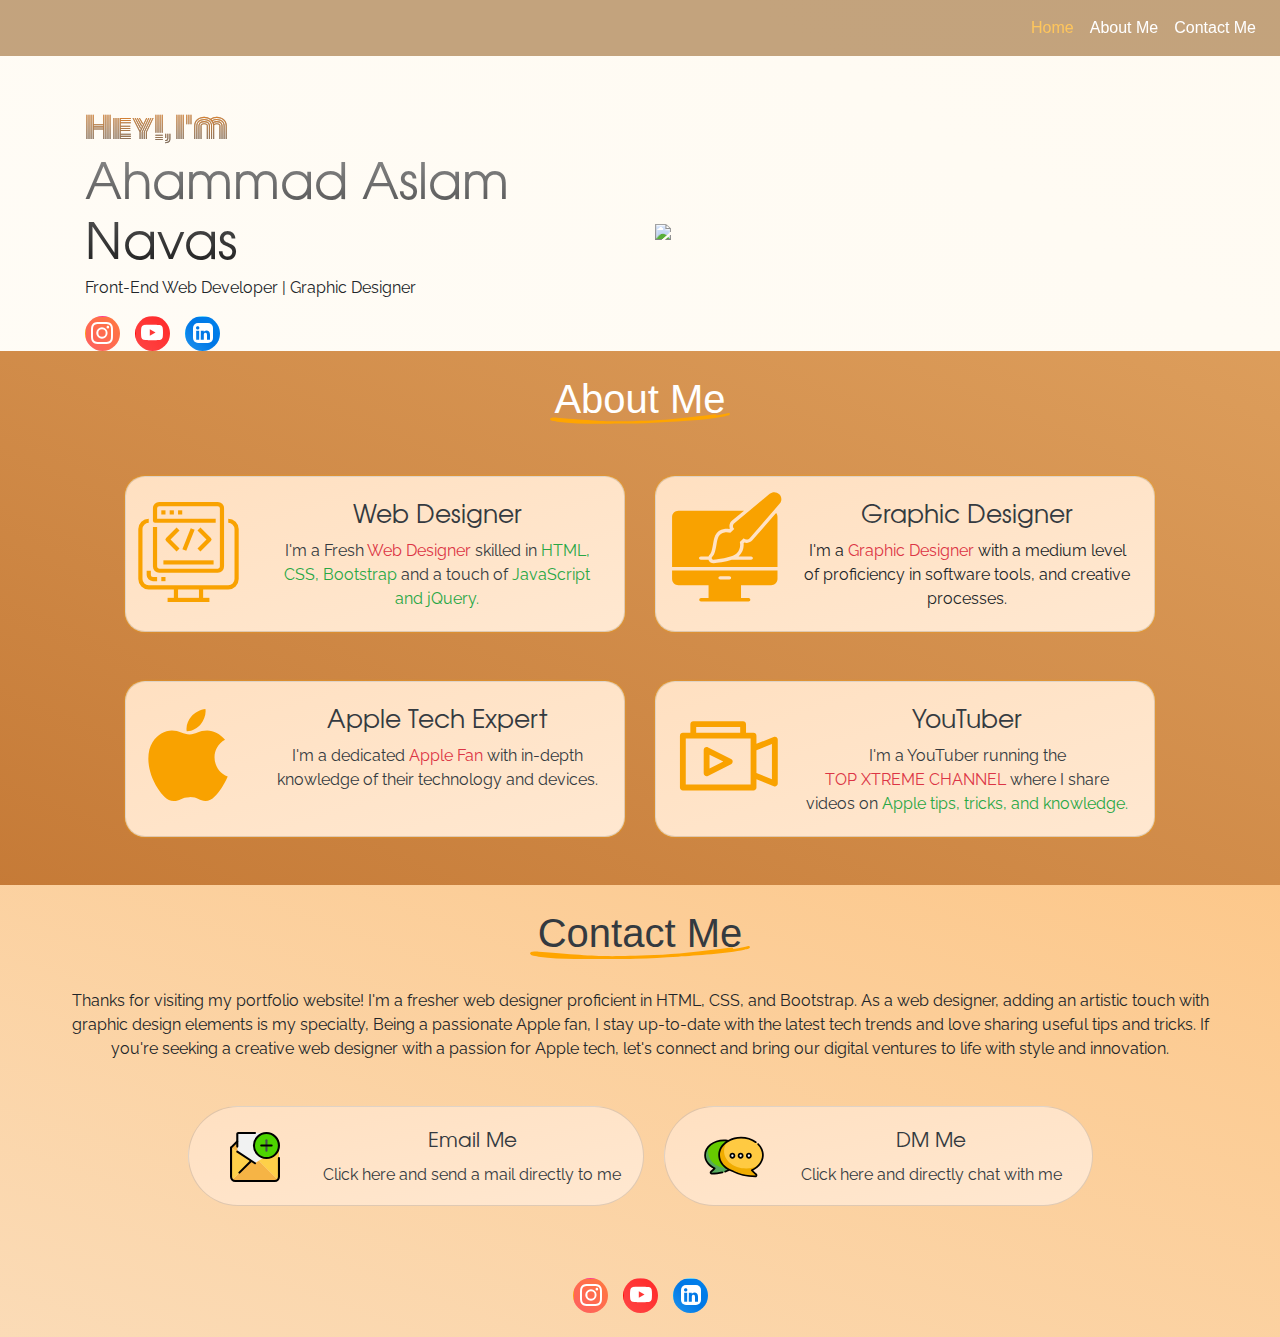
==== index.html @ 4cc5a440 "Hello Ahmed" ====
<!DOCTYPE html>
<html lang="en" style="scroll-behavior: smooth;">
<head>
    <meta charset="UTF-8">
    <meta name="viewport" content="width=device-width, initial-scale=1.0">
    <title>AHAMMAD ASLAM NAVAS</title>
    <link rel="stylesheet" href="p-web.css">
    <link rel="stylesheet" href="https://cdn.jsdelivr.net/npm/bootstrap@4.4.1/dist/css/bootstrap.min.css">
</head>
<body>
    <header style="position: fixed; width: 100%; z-index: 1; background-color: rgba(132, 70, 0, 0.487);">
        <div class="row">
            <div class="col-md-6 col-3 my-auto ml-auto">
                <nav class="navbar navbar-expand-lg navbar-dark">


                    <button class="navbar-toggler ml-auto" type="button" data-toggle="collapse" data-target="#navbarSupportedContent" aria-controls="navbarSupportedContent" aria-expanded="false" aria-label="Toggle navigation">
                        <span class="navbar-toggler-icon"></span>
                    </button>
    
                    <div class="collapse navbar-collapse" id="navbarSupportedContent">
                        <ul class="navbar-nav ml-auto">
                            <li class="nav-item active">
                                <a class="nav-link" style="color: rgb(255, 198, 91);" aria-current="page" href="#H-s">Home <span class="sr-only">(current)</span></a>
                            </li>
                            <li class="nav-item">
                                <a class="nav-link text-white" href="#AM-s">About Me</a>
                            </li>
                            <li class="nav-item">
                                <a class="nav-link text-white" href="#CM-s">Contact Me</a>
                            </li>
                        </ul>
                    </div>
                </nav>
            </div>
        </div>
    </header>
   
    <section style="padding-top: 4em; " id="H-s" >
        <div class="container">
            <div class="row align-items-center">
                <div class="col-md-6">
    <h1 class="pt-4 t-eff" style="font-family:h-1;"><span class="t-effect" style="font-size: 30px; font-family: h-5;">Hey!, I'm</span> <br> Ahammad Aslam Navas</h1>
    <blockquote class="blackquote">
    <p style="font-family: h-6;">Front-End Web Developer | Graphic Designer</p>
    </blockquote>
    <div class="col-md-6" style="display: flex; gap: 15px; margin-left: -15px;">
      <button onclick="location.href='https://www.instagram.com/topxtremechannel_yt/'" class="ss-media-ins btn rounded-circle "><svg xmlns="http://www.w3.org/2000/svg" width="22" fill="white" class="bi bi-instagram" style="margin-left: -7px; margin-top:-6px;  "  viewBox="0 0 16 16 ">
        <path d="M8 0C5.829 0 5.556.01 4.703.048 3.85.088 3.269.222 2.76.42a3.917 3.917 0 0 0-1.417.923A3.927 3.927 0 0 0 .42 2.76C.222 3.268.087 3.85.048 4.7.01 5.555 0 5.827 0 8.001c0 2.172.01 2.444.048 3.297.04.852.174 1.433.372 1.942.205.526.478.972.923 1.417.444.445.89.719 1.416.923.51.198 1.09.333 1.942.372C5.555 15.99 5.827 16 8 16s2.444-.01 3.298-.048c.851-.04 1.434-.174 1.943-.372a3.916 3.916 0 0 0 1.416-.923c.445-.445.718-.891.923-1.417.197-.509.332-1.09.372-1.942C15.99 10.445 16 10.173 16 8s-.01-2.445-.048-3.299c-.04-.851-.175-1.433-.372-1.941a3.926 3.926 0 0 0-.923-1.417A3.911 3.911 0 0 0 13.24.42c-.51-.198-1.092-.333-1.943-.372C10.443.01 10.172 0 7.998 0h.003zm-.717 1.442h.718c2.136 0 2.389.007 3.232.046.78.035 1.204.166 1.486.275.373.145.64.319.92.599.28.28.453.546.598.92.11.281.24.705.275 1.485.039.843.047 1.096.047 3.231s-.008 2.389-.047 3.232c-.035.78-.166 1.203-.275 1.485a2.47 2.47 0 0 1-.599.919c-.28.28-.546.453-.92.598-.28.11-.704.24-1.485.276-.843.038-1.096.047-3.232.047s-2.39-.009-3.233-.047c-.78-.036-1.203-.166-1.485-.276a2.478 2.478 0 0 1-.92-.598 2.48 2.48 0 0 1-.6-.92c-.109-.281-.24-.705-.275-1.485-.038-.843-.046-1.096-.046-3.233 0-2.136.008-2.388.046-3.231.036-.78.166-1.204.276-1.486.145-.373.319-.64.599-.92.28-.28.546-.453.92-.598.282-.11.705-.24 1.485-.276.738-.034 1.024-.044 2.515-.045v.002zm4.988 1.328a.96.96 0 1 0 0 1.92.96.96 0 0 0 0-1.92zm-4.27 1.122a4.109 4.109 0 1 0 0 8.217 4.109 4.109 0 0 0 0-8.217zm0 1.441a2.667 2.667 0 1 1 0 5.334 2.667 2.667 0 0 1 0-5.334z"/>
      </svg></button>
    <button onclick="location.href='https://youtube.com/@topxtremechannel_yt'"  class="ss-media-yt btn rounded-circle"><svg xmlns="http://www.w3.org/2000/svg" width="22" fill="white" class="bi bi-youtube" style="margin-left: -7px; margin-top:-6px;" viewBox="0 0 16 16">
        <path d="M8.051 1.999h.089c.822.003 4.987.033 6.11.335a2.01 2.01 0 0 1 1.415 1.42c.101.38.172.883.22 1.402l.01.104.022.26.008.104c.065.914.073 1.77.074 1.957v.075c-.001.194-.01 1.108-.082 2.06l-.008.105-.009.104c-.05.572-.124 1.14-.235 1.558a2.007 2.007 0 0 1-1.415 1.42c-1.16.312-5.569.334-6.18.335h-.142c-.309 0-1.587-.006-2.927-.052l-.17-.006-.087-.004-.171-.007-.171-.007c-1.11-.049-2.167-.128-2.654-.26a2.007 2.007 0 0 1-1.415-1.419c-.111-.417-.185-.986-.235-1.558L.09 9.82l-.008-.104A31.4 31.4 0 0 1 0 7.68v-.123c.002-.215.01-.958.064-1.778l.007-.103.003-.052.008-.104.022-.26.01-.104c.048-.519.119-1.023.22-1.402a2.007 2.007 0 0 1 1.415-1.42c.487-.13 1.544-.21 2.654-.26l.17-.007.172-.006.086-.003.171-.007A99.788 99.788 0 0 1 7.858 2h.193zM6.4 5.209v4.818l4.157-2.408L6.4 5.209z"/>
      </svg></button>
    <button onclick="location.href='https://www.linkedin.com/in/ahammadaslamnavas/'"  class="ss-media-twt btn rounded-circle"><svg xmlns="http://www.w3.org/2000/svg" width="20" height="20" fill="white" class="bi bi-linkedin" style="margin-left: -5px; margin-top:-6px; border-radius:5px;" viewBox="0 0 16 16">
      <path d="M0 1.146C0 .513.526 0 1.175 0h13.65C15.474 0 16 .513 16 1.146v13.708c0 .633-.526 1.146-1.175 1.146H1.175C.526 16 0 15.487 0 14.854V1.146zm4.943 12.248V6.169H2.542v7.225h2.401zm-1.2-8.212c.837 0 1.358-.554 1.358-1.248-.015-.709-.52-1.248-1.342-1.248-.822 0-1.359.54-1.359 1.248 0 .694.521 1.248 1.327 1.248h.016zm4.908 8.212V9.359c0-.216.016-.432.08-.586.173-.431.568-.878 1.232-.878.869 0 1.216.662 1.216 1.634v3.865h2.401V9.25c0-2.22-1.184-3.252-2.764-3.252-1.274 0-1.845.7-2.165 1.193v.025h-.016a5.54 5.54 0 0 1 .016-.025V6.169h-2.4c.03.678 0 7.225 0 7.225h2.4z"/>
    </svg></button>
    </div>
                </div> 
                <div class="col-md-6" style="pointer-events: none;">
                    <img src="Img/headimg.png" class="img-fluid" style="margin-top: 3rem;" >
                                </div>


            </div>
        </div>
    </section>

<section class=" b-eff" id="AM-s" >
<div class="container text-center"> 
    
    <h1 class="pt-4 text-white">About Me</h1>
    <svg xmlns='http://www.w3.org/2000/svg' style="width: 180px; margin-top:-50px;" viewBox='0 0 1213 73' fill='orange' ><path d='M1212.41 5.51c3.05 12.87-22.36 11.93-30.26 15.68-94.32 20.51-269.09 32.42-365.48 37.51-77.91 3.82-155.66 9.93-233.67 11.67-57.49 2.56-115.05-.19-172.57 1.58-121.28.91-243.17 1.88-363.69-13.33-12.51-2.64-25.8-2.92-37.77-7.45-30.66-21.42 26.02-21.53 38.52-19.26 359.95 29.05 364.68 27.36 638.24 17.85 121-3.78 241.22-19.21 426.76-41.46 4.72-.65 9.18 3.56 8.45 8.36a941.74 941.74 0 0 0 54.29-9.21c9.33-2.33 18.7-4.56 27.95-7.19a7.59 7.59 0 0 1 9.23 5.24Z'></path></svg>
   
    <div class="row pt-3" style="display: flex; justify-content: center; gap: 20px;">
 
        <div class="card  m-eff bs mb-4 r-crd" style=" border-radius: 20px; margin: 5px; max-width: 500px;">
            <div class="row no-gutters">
             <div class="col-md-3 col-12">
            <img src="svg/web-dsignicon.svg" alt="web design icon" class="img-fluid" style="width: 200px; height: 100px; margin-top: 25px; pointer-events: none;" >
              </div>
              <div class="col-md-9">
                <div class="card-body"> 
                  <h5 class="card-title text-dark" style=" font-family: h-1; font-size: 25px;">Web Designer</h5>
                  <p class="card-text text-dark"style="font-family: h-6;">I'm a Fresh <span class="text-danger">Web Designer</span> skilled in <span class="text-success">HTML, CSS, Bootstrap</span>  and a touch of <span class="text-success">JavaScript and jQuery.</span>  </p>
                </div>
              </div>
            </div>
          </div>


          <div class="card m-eff bs mb-4 r-crd" style=" border-radius: 20px; margin: 5px; max-width: 500px; ">
            <div class="row no-gutters">
             <div class="col-md-3  col-12">
              <img src="svg/web-dsign.svg"  alt="Graphic design icon" class="img-fluid ml-2" style="width: 200px; height: 110px; margin-top:15px; pointer-events: none;">
              </div>
              <div class="col-md-9">
                <div class="card-body">
                  <h5 class="card-title text-dark" style=" font-family: h-1; font-size: 25px;">Graphic Designer</h5>
                  <p class="card-text"style="font-family: h-6;">I'm a <span class="text-danger">Graphic Designer</span> with a medium level of proficiency in software tools, and creative processes.<span class="text-success"></span></p>
                </div>
              </div>
            </div>
          </div>

          <div class="card m-eff bs mb-5 r-crd" style=" border-radius: 20px; margin: 5px; max-width: 500px;">
            <div class="row no-gutters">
             <div class="col-md-3 col-12">
            <img src="svg/icons8-apple-logo.svg" alt="Apple icon" class="img-fluid" style="width: 200px; height: 100px; margin-top: 25px; pointer-events: none;" >
              </div>
              <div class="col-md-9">
                <div class="card-body">
                  <h5 class="card-title text-dark" style="font-family: h-1; font-size: 25px;">Apple Tech Expert</h5>
                  <p class="card-text text-dark"style="font-family: h-6;">I'm a dedicated <span class="text-danger">Apple Fan</span> with in-depth knowledge of their technology and devices.</p>
                </div>
              </div>
            </div>
          </div> 
          <div class="card m-eff bs mb-5 r-crd" style=" border-radius: 20px;margin: 5px; max-width: 500px;">
            <div class="row no-gutters">
             <div class="col-md-3 col-12">
            <img src="svg/icons8-youtube.svg" alt="web design icon" class="img-fluid" style="width: 200px; height: 100px; margin-top: 25px; margin-left: 10px; pointer-events: none;" >
              </div>
              <div class="col-md-9">
                <div class="card-body">
                  <h5 class="card-title text-dark" style=" font-family: h-1; font-size: 25px;">YouTuber</h5>
                  <p class="card-text text-dark" style="font-family: h-6;">I'm a YouTuber running the <br> <a href="https://youtube.com/@topxtremechannel_yt" style="text-decoration: none;"><span class="text-danger">TOP XTREME CHANNEL</span></a> where I share videos on <span class="text-success"> Apple tips, tricks, and knowledge. </span> </p>
                </div>
              </div>
            </div>
          </div>
        
        </div>
        
</div>  

         
</div>

</section>

<section class="b2-eff" id="CM-s">
<div class="container text-center">        
    
    <h1 class="pt-4 text-dark">Contact Me</h1>
        <svg xmlns='http://www.w3.org/2000/svg' style="width: 220px; margin-top:-50px;" viewBox='0 0 1213 73' fill='orange' ><path d='M1212.41 5.51c3.05 12.87-22.36 11.93-30.26 15.68-94.32 20.51-269.09 32.42-365.48 37.51-77.91 3.82-155.66 9.93-233.67 11.67-57.49 2.56-115.05-.19-172.57 1.58-121.28.91-243.17 1.88-363.69-13.33-12.51-2.64-25.8-2.92-37.77-7.45-30.66-21.42 26.02-21.53 38.52-19.26 359.95 29.05 364.68 27.36 638.24 17.85 121-3.78 241.22-19.21 426.76-41.46 4.72-.65 9.18 3.56 8.45 8.36a941.74 941.74 0 0 0 54.29-9.21c9.33-2.33 18.7-4.56 27.95-7.19a7.59 7.59 0 0 1 9.23 5.24Z'></path></svg>
    <div class="row" style="display: flex; justify-content: center;">

 <p style="font-family: h-6;" class="l-para">
    Thanks for visiting my portfolio website! I'm a fresher web designer proficient in HTML, CSS, and Bootstrap. As a web designer, adding an artistic touch with graphic design elements is my specialty,  Being a passionate Apple fan, I stay up-to-date with the latest tech trends and love sharing useful tips and tricks. If you're seeking a creative web designer with a passion for Apple tech, let's connect and bring our digital ventures to life with style and innovation.</p>
   <div class="row mt-4" style="display: flex; justify-content: center ; gap: 10px;">

    <div class="card mb-3 te m-eff r-crd fbx" style=" border-radius: 50px; margin: 5px; ">
        <div class="row no-gutters ">
 
         <div class="col-md-3">
        <a href="mailto:prodev.ahammad@gmail.com" style="text-decoration: none;">
          <img src="svg/reshot-icon-email-add-XVNTYPABZ6.svg" alt="web design icon" class="img-fluid l-img" style="width: 100px; height: 50px; margin-top: 25px; pointer-events: none;" >
          </div>
          <div class="col-md-9">
          <div class="card-body">
              <h5 class="card-title text-dark" style="font-family: h-1;">Email Me</h5>
              <p class="card-text text-dark"  style="font-family: h-6;">Click here and send a mail directly to me</p>
            </div>
          </a> 
          </div>
        </div>
      </div>
 <div class="card mb-4 te m-eff r-crd fbx" style=" border-radius: 50px; margin: 5px;">
      <div class="row no-gutters">
            
         <div class="col-md-3 col-12">
       <a href="https://www.instagram.com/topxtremechannel_yt/" style="text-decoration: none;">
        <img src="svg/reshot-icon-chat-VMZGP4AKX9.svg" alt="web design icon" class="img-fluid l-img" style="width: 110px; height: 60px; margin-top: 20px; pointer-events: none;" >
          </div>
          <div class="col-md-9">
         <div class="card-body">
              <h5 class="card-title text-dark" style="font-family:  h-1;">DM Me</h5>
              <p class="card-text text-dark" style="font-family: h-6;">Click here and directly chat with me</p>
            </div>
          </a> 
          </div>
        </div>
      </div>
    </div>

        <div class="col-md-6 mb-4 mt-5 " style="display: flex; gap: 15px; justify-content: center;">
          <button onclick="location.href='https://www.instagram.com/topxtremechannel_yt/'" class="ss-media-ins btn rounded-circle "><svg xmlns="http://www.w3.org/2000/svg" width="22" fill="white" class="bi bi-instagram" style="margin-left: -6px; margin-top:-6px;  "  viewBox="0 0 16 16 ">
            <path d="M8 0C5.829 0 5.556.01 4.703.048 3.85.088 3.269.222 2.76.42a3.917 3.917 0 0 0-1.417.923A3.927 3.927 0 0 0 .42 2.76C.222 3.268.087 3.85.048 4.7.01 5.555 0 5.827 0 8.001c0 2.172.01 2.444.048 3.297.04.852.174 1.433.372 1.942.205.526.478.972.923 1.417.444.445.89.719 1.416.923.51.198 1.09.333 1.942.372C5.555 15.99 5.827 16 8 16s2.444-.01 3.298-.048c.851-.04 1.434-.174 1.943-.372a3.916 3.916 0 0 0 1.416-.923c.445-.445.718-.891.923-1.417.197-.509.332-1.09.372-1.942C15.99 10.445 16 10.173 16 8s-.01-2.445-.048-3.299c-.04-.851-.175-1.433-.372-1.941a3.926 3.926 0 0 0-.923-1.417A3.911 3.911 0 0 0 13.24.42c-.51-.198-1.092-.333-1.943-.372C10.443.01 10.172 0 7.998 0h.003zm-.717 1.442h.718c2.136 0 2.389.007 3.232.046.78.035 1.204.166 1.486.275.373.145.64.319.92.599.28.28.453.546.598.92.11.281.24.705.275 1.485.039.843.047 1.096.047 3.231s-.008 2.389-.047 3.232c-.035.78-.166 1.203-.275 1.485a2.47 2.47 0 0 1-.599.919c-.28.28-.546.453-.92.598-.28.11-.704.24-1.485.276-.843.038-1.096.047-3.232.047s-2.39-.009-3.233-.047c-.78-.036-1.203-.166-1.485-.276a2.478 2.478 0 0 1-.92-.598 2.48 2.48 0 0 1-.6-.92c-.109-.281-.24-.705-.275-1.485-.038-.843-.046-1.096-.046-3.233 0-2.136.008-2.388.046-3.231.036-.78.166-1.204.276-1.486.145-.373.319-.64.599-.92.28-.28.546-.453.92-.598.282-.11.705-.24 1.485-.276.738-.034 1.024-.044 2.515-.045v.002zm4.988 1.328a.96.96 0 1 0 0 1.92.96.96 0 0 0 0-1.92zm-4.27 1.122a4.109 4.109 0 1 0 0 8.217 4.109 4.109 0 0 0 0-8.217zm0 1.441a2.667 2.667 0 1 1 0 5.334 2.667 2.667 0 0 1 0-5.334z"/>
          </svg></button>
        <button onclick="location.href='https://youtube.com/@topxtremechannel_yt'"  class="ss-media-yt btn rounded-circle"><svg xmlns="http://www.w3.org/2000/svg" width="22" fill="white" class="bi bi-youtube" style="margin-left: -6px; margin-top:-6px;" viewBox="0 0 16 16">
            <path d="M8.051 1.999h.089c.822.003 4.987.033 6.11.335a2.01 2.01 0 0 1 1.415 1.42c.101.38.172.883.22 1.402l.01.104.022.26.008.104c.065.914.073 1.77.074 1.957v.075c-.001.194-.01 1.108-.082 2.06l-.008.105-.009.104c-.05.572-.124 1.14-.235 1.558a2.007 2.007 0 0 1-1.415 1.42c-1.16.312-5.569.334-6.18.335h-.142c-.309 0-1.587-.006-2.927-.052l-.17-.006-.087-.004-.171-.007-.171-.007c-1.11-.049-2.167-.128-2.654-.26a2.007 2.007 0 0 1-1.415-1.419c-.111-.417-.185-.986-.235-1.558L.09 9.82l-.008-.104A31.4 31.4 0 0 1 0 7.68v-.123c.002-.215.01-.958.064-1.778l.007-.103.003-.052.008-.104.022-.26.01-.104c.048-.519.119-1.023.22-1.402a2.007 2.007 0 0 1 1.415-1.42c.487-.13 1.544-.21 2.654-.26l.17-.007.172-.006.086-.003.171-.007A99.788 99.788 0 0 1 7.858 2h.193zM6.4 5.209v4.818l4.157-2.408L6.4 5.209z"/>
          </svg></button>
        <button onclick="location.href='https://www.linkedin.com/in/ahammadaslamnavas/'"  class="ss-media-twt btn rounded-circle"><svg xmlns="http://www.w3.org/2000/svg" width="20" height="20" fill="white" class="bi bi-linkedin" style="margin-left: -5px; margin-top:-6px; border-radius:5px;" viewBox="0 0 16 16">
          <path d="M0 1.146C0 .513.526 0 1.175 0h13.65C15.474 0 16 .513 16 1.146v13.708c0 .633-.526 1.146-1.175 1.146H1.175C.526 16 0 15.487 0 14.854V1.146zm4.943 12.248V6.169H2.542v7.225h2.401zm-1.2-8.212c.837 0 1.358-.554 1.358-1.248-.015-.709-.52-1.248-1.342-1.248-.822 0-1.359.54-1.359 1.248 0 .694.521 1.248 1.327 1.248h.016zm4.908 8.212V9.359c0-.216.016-.432.08-.586.173-.431.568-.878 1.232-.878.869 0 1.216.662 1.216 1.634v3.865h2.401V9.25c0-2.22-1.184-3.252-2.764-3.252-1.274 0-1.845.7-2.165 1.193v.025h-.016a5.54 5.54 0 0 1 .016-.025V6.169h-2.4c.03.678 0 7.225 0 7.225h2.4z"/>
        </svg></button>
            </div>
  
</div>
</section>




    <script src="https://code.jquery.com/jquery-3.4.1.slim.min.js"></script>
    <script src="https://cdn.jsdelivr.net/npm/popper.js@1.16.0/dist/umd/popper.min.js"></script>
    <script src="https://cdn.jsdelivr.net/npm/bootstrap@4.4.1/dist/js/bootstrap.min.js"></script>
</body>
</html>
---- p-web.css ----
body{
     background: linear-gradient(to bottom left,rgb(255, 248, 234),rgb(255, 255, 255));
        background-size: 400% 400%;
        animation: gradient 10s ease infinite;
        height: 100vh;
    }
    
    @keyframes gradient {
        0% {
            background-position: 0% 50%;
        }
        50% {
            background-position: 100% 50%;
        }
        100% {
            background-position: 0% 50%;
        }
    }
    



.bs{
  box-shadow: 0 0 2px orange;
}
.bs:hover{
    box-shadow: 0 0 10px orange;
    transition: all 0.4s ease-out
}
.te{
transition: all 0.2s ease-out
}
.te:hover{
    transform: scale(1.03);
  box-shadow: 0 0 10px rgb(255, 179, 47);
}
.ma{
    margin-top: 4px;
}

@font-face {
    font-family: h-1;
     src: url('Fonts/texgyreadventor-regular.otf');
  }

  @font-face {
    font-family: h-5;
     src: url('Fonts/Monoton-Regular.ttf');
  }
  @font-face {
    font-family: h-6;
     src: url('Fonts/Raleway-VariableFont_wght.ttf');
  }

  @font-face {
    font-family: h-7;
     src: url('Fonts/Mina-Bold.ttf');
  }


  .ss-media-ins{
    border: none;
    border-radius: 100px;
    width: 35px;
    height: 35px;
    transition: all 0.5s ease-out;

    background: linear-gradient(to bottom left,rgb(255, 158, 12),rgb(255, 57, 146));
        background-size: 400% 400%;
        animation: gradient 10s ease infinite;
      

  }

  .ss-media-yt{
    background-color: orange;
     border: none;
     border-radius: 100px;
     width: 35px;
     height: 35px;
     transition: all 0.5s ease-out;
 
     background: linear-gradient(to bottom left,rgb(255, 0, 0),rgb(255, 110, 110));
         background-size: 400% 400%;
         animation: gradient 10s ease infinite;
       
 
   }
   .ss-media-twt{
    background-color: orange;
     border: none;
     border-radius: 100px;
     width: 35px;
     height: 35px;
     transition: all 0.5s ease-out;
 
     background: linear-gradient(to bottom left,rgb(0, 162, 255),rgb(0, 119, 230), rgb(119, 228, 255));
         background-size: 400% 400%;
         animation: gradient 10s ease infinite;
       
 
   }
  .ss-media-ins:hover{
    box-shadow: 0 0 10px rgb(255, 166, 23);
    background-color: rgb(255, 119, 0);
  }  .ss-media-yt:hover{
    box-shadow: 0 0 10px rgb(255, 41, 41);
    background-color: rgb(255, 119, 0);
  }  .ss-media-twt:hover{
    box-shadow: 0 0 10px rgb(55, 198, 255);
   background-color: red;
  }
  .t-effect {
    font-size: 72px;
    background: -webkit-linear-gradient(#ff891b, #6b6b6b);
    -webkit-background-clip: text;
    -webkit-text-fill-color: transparent;
  }
  .t-eff{
    font-size: 50px;
    background: -webkit-linear-gradient(rgb(221, 221, 221),rgb(31, 31, 31));
    -webkit-background-clip: text;
    -webkit-text-fill-color: transparent;
  }

.b-eff{
    background: linear-gradient(to bottom left,rgba(255, 202, 128, 0.843),rgb(163, 70, 0));
    background-size: 400% 400%;
    animation: gradient 10s ease infinite;
}
.b2-eff{
  background: linear-gradient(to bottom left,rgb(255, 171, 74),rgba(247, 247, 247, 0.843));
  background-size: 400% 400%;
  animation: gradient 10s ease infinite;
}


.m-eff{
background: linear-gradient(to bottom right,rgb(255, 224, 193), white);
  background-size: 400% 400%;
  animation: gradient 10s ease infinite;
}
::selection{
  background-color: rgba(255, 180, 42, 0.532);
}


section{
  overflow: hidden;
 
}
.l-img{

}
@media (min-width: 768px) {
  .l-img {
    margin-left: 1em;
    width: 350px;
  }
}
@media (min-width: 767px) {
  .fbx {
  height: 100px;
  }
}
@media (max-width: 767px) {
  .r-crd {
  width: 350px;
 
  }
}
@media (max-width: 767px) {
  .l-para {
    padding-left: 1rem;
    padding-right: 1rem;
  }
}
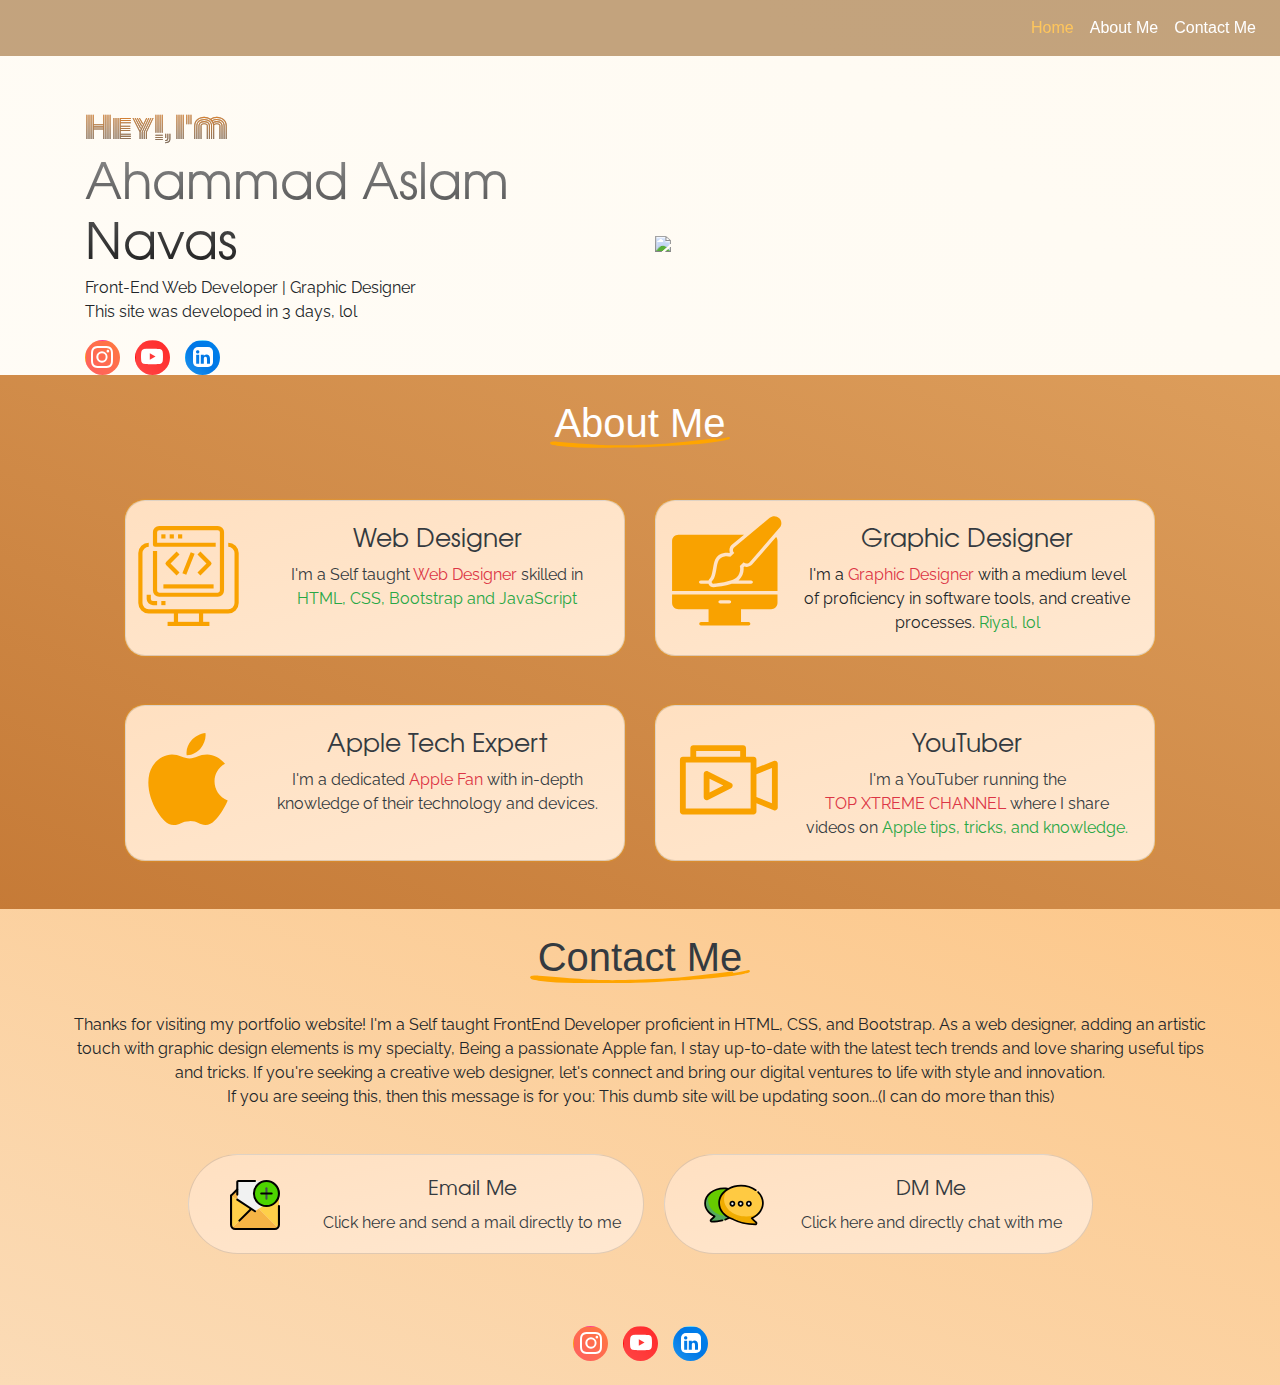
==== commit 133da79c: "Update index.html" ====
--- a/index.html
+++ b/index.html
@@ -1,11 +1,23 @@
 <!DOCTYPE html>
 <html lang="en" style="scroll-behavior: smooth;">
 <head>
+    <!-- Google tag (gtag.js) -->
+<script async src="https://www.googletagmanager.com/gtag/js?id=G-VNGH4ZE3HD"></script>
+<script>
+  window.dataLayer = window.dataLayer || [];
+  function gtag(){dataLayer.push(arguments);}
+  gtag('js', new Date());
+
+  gtag('config', 'G-VNGH4ZE3HD');
+</script>
     <meta charset="UTF-8">
+    <meta name="keywords" content="HTML, Developer, Ahammad Aslam Navas, Self taught developer, Young developer">
+    <meta name="description" content="Welcome to my portfolio! As a self-taught web developer proficient in HTML, CSS, and Bootstrap, I bring a creative touch to every project. Let's collaborate for innovative digital ventures!">
     <meta name="viewport" content="width=device-width, initial-scale=1.0">
-    <title>AHAMMAD ASLAM NAVAS</title>
+    <title>Ahammad Aslam Navas</title>
     <link rel="stylesheet" href="p-web.css">
     <link rel="stylesheet" href="https://cdn.jsdelivr.net/npm/bootstrap@4.4.1/dist/css/bootstrap.min.css">
+      <link rel="icon" href="Img/logo.png">
 </head>
 <body>
     <header style="position: fixed; width: 100%; z-index: 1; background-color: rgba(132, 70, 0, 0.487);">
@@ -42,10 +54,10 @@
                 <div class="col-md-6">
     <h1 class="pt-4 t-eff" style="font-family:h-1;"><span class="t-effect" style="font-size: 30px; font-family: h-5;">Hey!, I'm</span> <br> Ahammad Aslam Navas</h1>
     <blockquote class="blackquote">
-    <p style="font-family: h-6;">Front-End Web Developer | Graphic Designer</p>
+    <p style="font-family: h-6;">Front-End Web Developer | Graphic Designer <br> This site was developed in 3 days, lol</p>
     </blockquote>
     <div class="col-md-6" style="display: flex; gap: 15px; margin-left: -15px;">
-      <button onclick="location.href='https://www.instagram.com/topxtremechannel_yt/'" class="ss-media-ins btn rounded-circle "><svg xmlns="http://www.w3.org/2000/svg" width="22" fill="white" class="bi bi-instagram" style="margin-left: -7px; margin-top:-6px;  "  viewBox="0 0 16 16 ">
+      <button onclick="location.href='https://www.instagram.com/dev.ahammad'" class="ss-media-ins btn rounded-circle "><svg xmlns="http://www.w3.org/2000/svg" width="22" fill="white" class="bi bi-instagram" style="margin-left: -7px; margin-top:-6px;  "  viewBox="0 0 16 16 ">
         <path d="M8 0C5.829 0 5.556.01 4.703.048 3.85.088 3.269.222 2.76.42a3.917 3.917 0 0 0-1.417.923A3.927 3.927 0 0 0 .42 2.76C.222 3.268.087 3.85.048 4.7.01 5.555 0 5.827 0 8.001c0 2.172.01 2.444.048 3.297.04.852.174 1.433.372 1.942.205.526.478.972.923 1.417.444.445.89.719 1.416.923.51.198 1.09.333 1.942.372C5.555 15.99 5.827 16 8 16s2.444-.01 3.298-.048c.851-.04 1.434-.174 1.943-.372a3.916 3.916 0 0 0 1.416-.923c.445-.445.718-.891.923-1.417.197-.509.332-1.09.372-1.942C15.99 10.445 16 10.173 16 8s-.01-2.445-.048-3.299c-.04-.851-.175-1.433-.372-1.941a3.926 3.926 0 0 0-.923-1.417A3.911 3.911 0 0 0 13.24.42c-.51-.198-1.092-.333-1.943-.372C10.443.01 10.172 0 7.998 0h.003zm-.717 1.442h.718c2.136 0 2.389.007 3.232.046.78.035 1.204.166 1.486.275.373.145.64.319.92.599.28.28.453.546.598.92.11.281.24.705.275 1.485.039.843.047 1.096.047 3.231s-.008 2.389-.047 3.232c-.035.78-.166 1.203-.275 1.485a2.47 2.47 0 0 1-.599.919c-.28.28-.546.453-.92.598-.28.11-.704.24-1.485.276-.843.038-1.096.047-3.232.047s-2.39-.009-3.233-.047c-.78-.036-1.203-.166-1.485-.276a2.478 2.478 0 0 1-.92-.598 2.48 2.48 0 0 1-.6-.92c-.109-.281-.24-.705-.275-1.485-.038-.843-.046-1.096-.046-3.233 0-2.136.008-2.388.046-3.231.036-.78.166-1.204.276-1.486.145-.373.319-.64.599-.92.28-.28.546-.453.92-.598.282-.11.705-.24 1.485-.276.738-.034 1.024-.044 2.515-.045v.002zm4.988 1.328a.96.96 0 1 0 0 1.92.96.96 0 0 0 0-1.92zm-4.27 1.122a4.109 4.109 0 1 0 0 8.217 4.109 4.109 0 0 0 0-8.217zm0 1.441a2.667 2.667 0 1 1 0 5.334 2.667 2.667 0 0 1 0-5.334z"/>
       </svg></button>
     <button onclick="location.href='https://youtube.com/@topxtremechannel_yt'"  class="ss-media-yt btn rounded-circle"><svg xmlns="http://www.w3.org/2000/svg" width="22" fill="white" class="bi bi-youtube" style="margin-left: -7px; margin-top:-6px;" viewBox="0 0 16 16">
@@ -56,9 +68,9 @@
     </svg></button>
     </div>
                 </div> 
-                <div class="col-md-6" style="pointer-events: none;">
+              <a href="https://youtube.com/@topxtremechannel_yt"<div class="col-md-6" style="pointer-events: none;">
                     <img src="Img/headimg.png" class="img-fluid" style="margin-top: 3rem;" >
-                                </div>
+                                </div></a>
 
 
             </div>
@@ -81,7 +93,7 @@
               <div class="col-md-9">
                 <div class="card-body"> 
                   <h5 class="card-title text-dark" style=" font-family: h-1; font-size: 25px;">Web Designer</h5>
-                  <p class="card-text text-dark"style="font-family: h-6;">I'm a Fresh <span class="text-danger">Web Designer</span> skilled in <span class="text-success">HTML, CSS, Bootstrap</span>  and a touch of <span class="text-success">JavaScript and jQuery.</span>  </p>
+                  <p class="card-text text-dark"style="font-family: h-6;">I'm a Self taught <span class="text-danger">Web Designer</span> skilled in <span class="text-success">HTML, CSS, Bootstrap and JavaScript</span></p>
                 </div>
               </div>
             </div>
@@ -96,7 +108,7 @@
               <div class="col-md-9">
                 <div class="card-body">
                   <h5 class="card-title text-dark" style=" font-family: h-1; font-size: 25px;">Graphic Designer</h5>
-                  <p class="card-text"style="font-family: h-6;">I'm a <span class="text-danger">Graphic Designer</span> with a medium level of proficiency in software tools, and creative processes.<span class="text-success"></span></p>
+                  <p class="card-text"style="font-family: h-6;">I'm a <span class="text-danger">Graphic Designer</span> with a medium level of proficiency in software tools, and creative processes.<span class="text-success"> Riyal, lol</span></p>
                 </div>
               </div>
             </div>
@@ -146,7 +158,7 @@
     <div class="row" style="display: flex; justify-content: center;">
 
  <p style="font-family: h-6;" class="l-para">
-    Thanks for visiting my portfolio website! I'm a fresher web designer proficient in HTML, CSS, and Bootstrap. As a web designer, adding an artistic touch with graphic design elements is my specialty,  Being a passionate Apple fan, I stay up-to-date with the latest tech trends and love sharing useful tips and tricks. If you're seeking a creative web designer with a passion for Apple tech, let's connect and bring our digital ventures to life with style and innovation.</p>
+    Thanks for visiting my portfolio website! I'm a Self taught FrontEnd Developer proficient in HTML, CSS, and Bootstrap. As a web designer, adding an artistic touch with graphic design elements is my specialty, Being a passionate Apple fan, I stay up-to-date with the latest tech trends and love sharing useful tips and tricks. If you're seeking a creative web designer, let's connect and bring our digital ventures to life with style and innovation. <br> If you are seeing this, then this message is for you: This dumb site will be updating soon...(I can do more than this)</p>
    <div class="row mt-4" style="display: flex; justify-content: center ; gap: 10px;">
 
     <div class="card mb-3 te m-eff r-crd fbx" style=" border-radius: 50px; margin: 5px; ">
@@ -184,7 +196,7 @@
     </div>
 
         <div class="col-md-6 mb-4 mt-5 " style="display: flex; gap: 15px; justify-content: center;">
-          <button onclick="location.href='https://www.instagram.com/topxtremechannel_yt/'" class="ss-media-ins btn rounded-circle "><svg xmlns="http://www.w3.org/2000/svg" width="22" fill="white" class="bi bi-instagram" style="margin-left: -6px; margin-top:-6px;  "  viewBox="0 0 16 16 ">
+          <button onclick="location.href='https://www.instagram.com/dev.ahammad'" class="ss-media-ins btn rounded-circle "><svg xmlns="http://www.w3.org/2000/svg" width="22" fill="white" class="bi bi-instagram" style="margin-left: -6px; margin-top:-6px;  "  viewBox="0 0 16 16 ">
             <path d="M8 0C5.829 0 5.556.01 4.703.048 3.85.088 3.269.222 2.76.42a3.917 3.917 0 0 0-1.417.923A3.927 3.927 0 0 0 .42 2.76C.222 3.268.087 3.85.048 4.7.01 5.555 0 5.827 0 8.001c0 2.172.01 2.444.048 3.297.04.852.174 1.433.372 1.942.205.526.478.972.923 1.417.444.445.89.719 1.416.923.51.198 1.09.333 1.942.372C5.555 15.99 5.827 16 8 16s2.444-.01 3.298-.048c.851-.04 1.434-.174 1.943-.372a3.916 3.916 0 0 0 1.416-.923c.445-.445.718-.891.923-1.417.197-.509.332-1.09.372-1.942C15.99 10.445 16 10.173 16 8s-.01-2.445-.048-3.299c-.04-.851-.175-1.433-.372-1.941a3.926 3.926 0 0 0-.923-1.417A3.911 3.911 0 0 0 13.24.42c-.51-.198-1.092-.333-1.943-.372C10.443.01 10.172 0 7.998 0h.003zm-.717 1.442h.718c2.136 0 2.389.007 3.232.046.78.035 1.204.166 1.486.275.373.145.64.319.92.599.28.28.453.546.598.92.11.281.24.705.275 1.485.039.843.047 1.096.047 3.231s-.008 2.389-.047 3.232c-.035.78-.166 1.203-.275 1.485a2.47 2.47 0 0 1-.599.919c-.28.28-.546.453-.92.598-.28.11-.704.24-1.485.276-.843.038-1.096.047-3.232.047s-2.39-.009-3.233-.047c-.78-.036-1.203-.166-1.485-.276a2.478 2.478 0 0 1-.92-.598 2.48 2.48 0 0 1-.6-.92c-.109-.281-.24-.705-.275-1.485-.038-.843-.046-1.096-.046-3.233 0-2.136.008-2.388.046-3.231.036-.78.166-1.204.276-1.486.145-.373.319-.64.599-.92.28-.28.546-.453.92-.598.282-.11.705-.24 1.485-.276.738-.034 1.024-.044 2.515-.045v.002zm4.988 1.328a.96.96 0 1 0 0 1.92.96.96 0 0 0 0-1.92zm-4.27 1.122a4.109 4.109 0 1 0 0 8.217 4.109 4.109 0 0 0 0-8.217zm0 1.441a2.667 2.667 0 1 1 0 5.334 2.667 2.667 0 0 1 0-5.334z"/>
           </svg></button>
         <button onclick="location.href='https://youtube.com/@topxtremechannel_yt'"  class="ss-media-yt btn rounded-circle"><svg xmlns="http://www.w3.org/2000/svg" width="22" fill="white" class="bi bi-youtube" style="margin-left: -6px; margin-top:-6px;" viewBox="0 0 16 16">
@@ -205,4 +217,4 @@
     <script src="https://cdn.jsdelivr.net/npm/popper.js@1.16.0/dist/umd/popper.min.js"></script>
     <script src="https://cdn.jsdelivr.net/npm/bootstrap@4.4.1/dist/js/bootstrap.min.js"></script>
 </body>
-</html>+</html>
